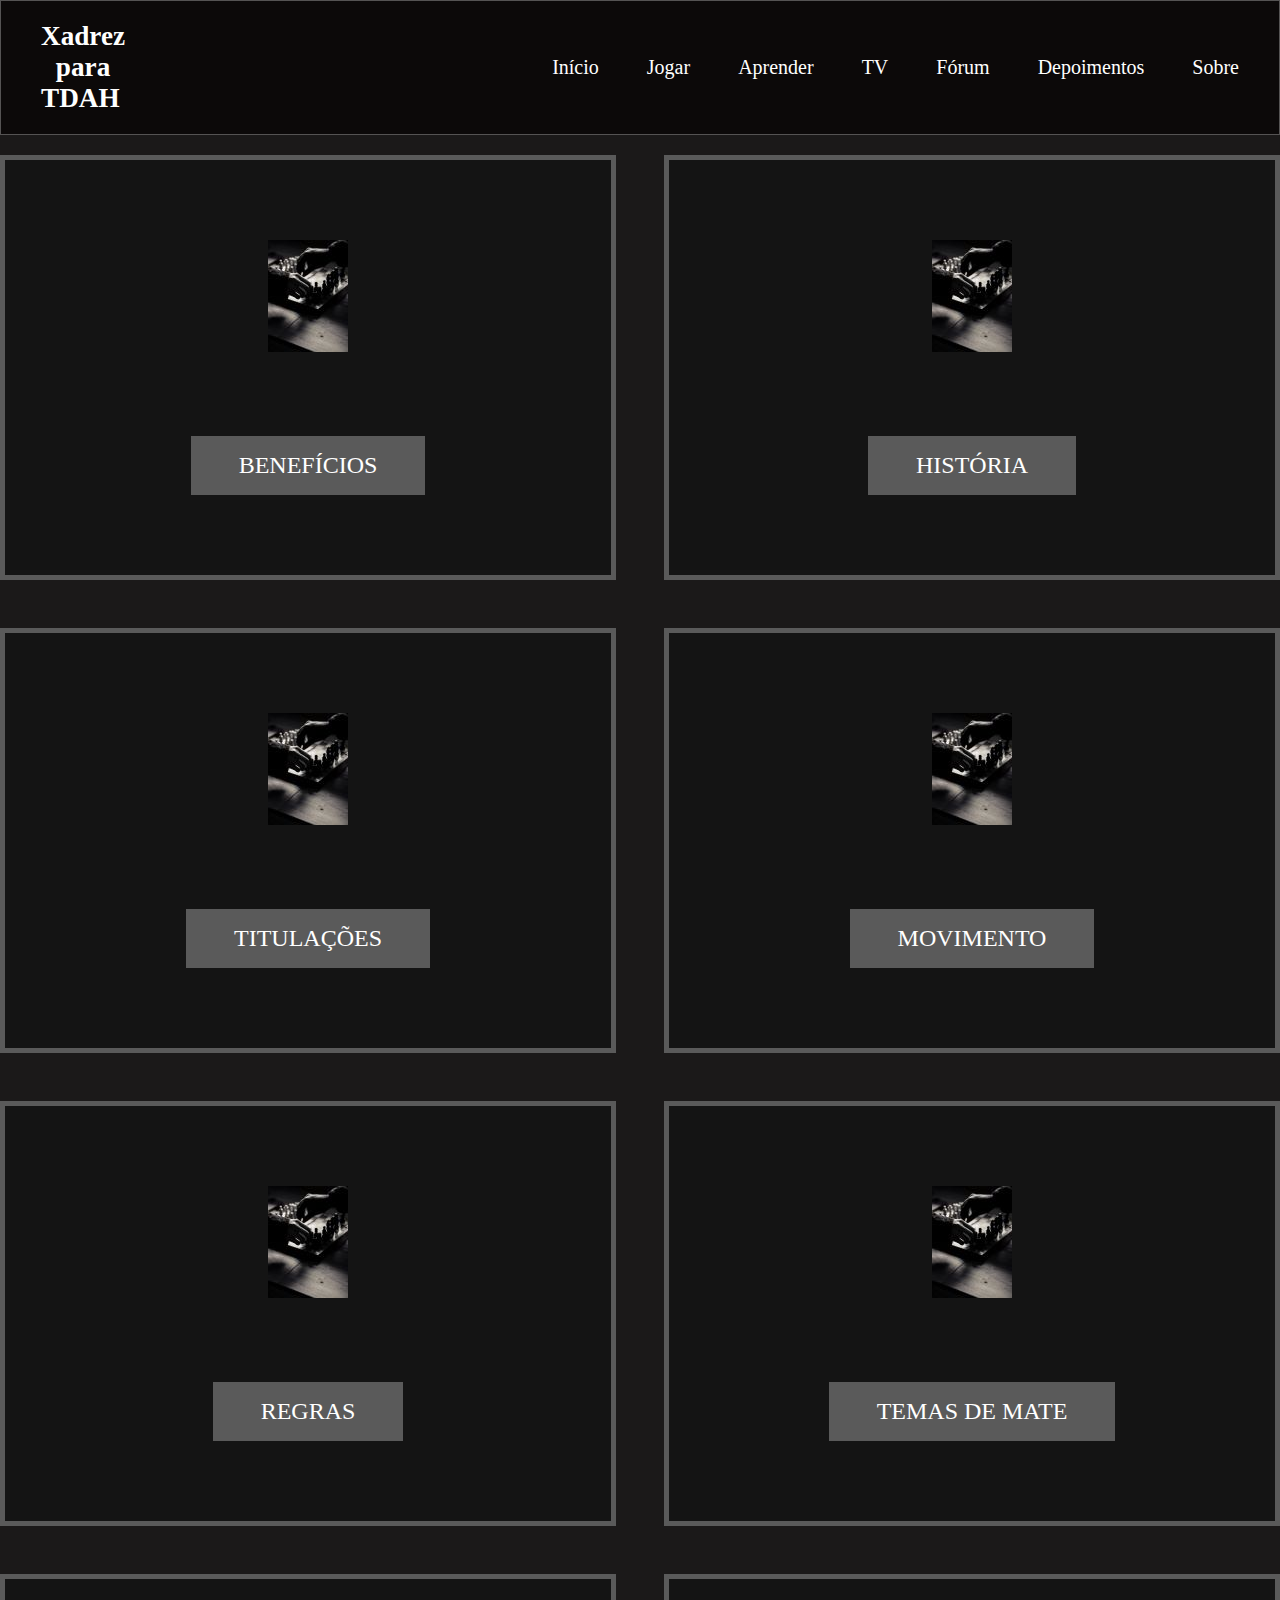
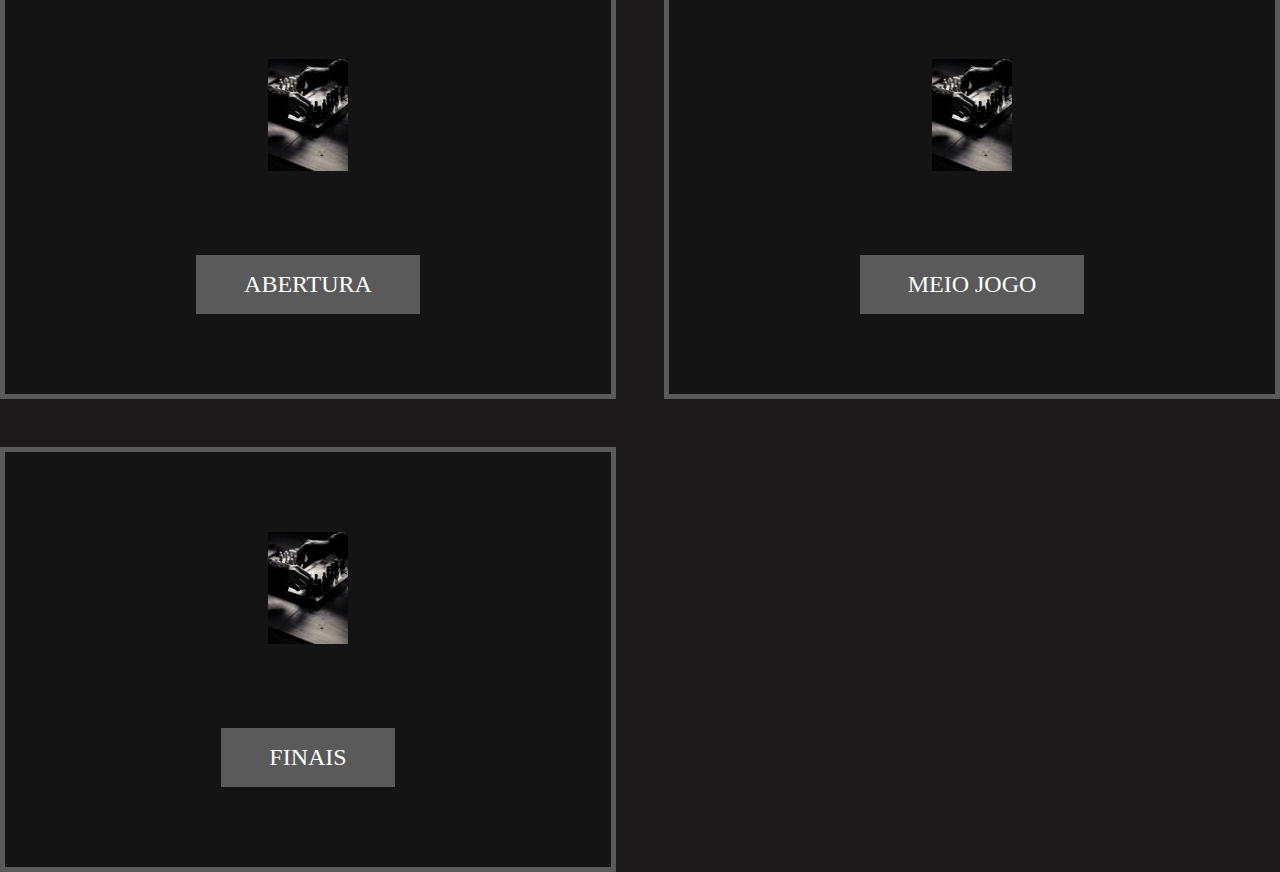
==== iniciante.html @ 49e0924e "Add files via upload" ====
<!DOCTYPE html>
<html lang="pt-BR">
    <head>
        <meta charset="UTF-8">
        <meta name="viewport" content="width=device-width, initial-scale=1.0">
        <link rel="shortcut icon" href="LogoXadrez.png" type="image/x-icon">
        <title>Xadrez para TDAH</title>
        <script src="https://ajax.googleapis.com/ajax/libs/jquery/3.6.0/jquery.min.js"></script>
        <link rel="stylesheet" href="sty.css">
        
    </head>
<body>
    <div id="menu-container"></div>

    <section class="menu" id="menu">
        <h2 class="title">Nosso <span>Menu</span></h2>
        <div class="box-container">
            <div class="box">
                <img src="img/iniciante.jpg" alt="item-1">
                <p>  <a href="#" class="btn">BENEFÍCIOS</a></p>
            </div>
            <div class="box">
                <img src="img/iniciante.jpg" alt="item-2">
                <p>  <a href="#" class="btn">HISTÓRIA</a></p>
            </div>
            <div class="box">
                <img src="img/iniciante.jpg" alt="item-3">
                <p> <a href="#" class="btn">TITULAÇÕES</a></p>
            </div>
            <div class="box">
                <img src="img/iniciante.jpg" alt="item-4">
                <p> <a href="#" class="btn">MOVIMENTO</a></p>
            </div>
            <div class="box">
                <img src="img/iniciante.jpg" alt="item-5">
                <p>   <a href="#" class="btn">REGRAS</a></p>
            </div>
            <div class="box">
                <img src="img/iniciante.jpg" alt="item-6">
                <p> <a href="#" class="btn">TEMAS DE MATE</a></p>
            </div>
            <div class="box">
                    <img src="img/iniciante.jpg" alt="item-7">
                    <p> <a href="#" class="btn">ABERTURA</a></p>
                </div>
                <div class="box">
                    <img src="img/iniciante.jpg" alt="item-8">
                    <p><a href="#" class="btn">MEIO JOGO</a></p>
                </div>
            
            <div class="box">
                <img src="img/iniciante.jpg" alt="item-9">
                
                <p><a href="#" class="btn">FINAIS</a></p>
            </div>
        </div>

    </section>

<script src="script.js"></script>
</body>
</html>
---- sty.css ----
*{
    padding: 0px;
    margin: 0px;
    box-sizing: border-box;
    list-style: none;
    text-decoration: none;
}body {
    background-color: #1b1919;
    
}   
.navigation {
    background-color: #0c0909;
    display: flex;
    align-items: center;
    justify-content: space-between;
    padding: 18px 40px;
    /*box-shadow: 0 0.1rem 0.5rem #ccc;*/
    width: 100%;
    height: 15%;
    transition: all 0.5s;
    position: fixed;
    z-index: 999;
    border: 0.1rem solid rgba(255, 255, 255, 0.3);
  
}
.navigation .logo {
    color: white;
    font-size: 1.7rem;
    font-weight: 600;
    display: flex;
    flex-direction: column;
    
    
}
.navigation .logo .logo2 {
    text-align: center;
}
.logo span{
    color: white;
}
.logo:hover {
    cursor: default;
}
.navigation ul {
    display: flex;
    text-align: center;
    gap: 3rem;
}

.navigation ul li a  {
    color: rgba(255, 255, 255, 1);
    font-size: 20px;
    font-weight: 500;
    transition: all 0.5s;
    position: static;
}
.navigation ul li:hover a {
    font-size: 30px;
    color: rgba(255, 255, 255, 0.5);
   
    
}

.dropdown-menu{
    position: absolute;
    display: none;
    
}
.dropdown-menu a{
    display: block;
    
}
.dropdown:hover .dropdown-menu{
    display: block;
}
.dropdown:hover .dropdown-menu span {
    display: flex;
}
.dropdown:hover .dropdown-menu a {
    border: 2px solid gray;
    font-size: 20px;
    padding: 10px;
    background-color: white;
    color: black;
    
}
.dropdown:hover .dropdown-menu a:hover {
    background-color: gray;
    color: white;
}

.mobile-menu-icon{
    display: none;
}
.mobile-menu {
    display: none;
}
.mobile-menu-icon button{
    background-color: transparent;
    border: none;
    cursor: pointer;
}



.inicio {
        display:flex;
       
   }
   .inicio::after {
       content: '';
       position: absolute;
       height: 110% ;
       width: 62%;
       background: linear-gradient(90deg, rgba(0, 0, 0, .85), rgba(0, 0, 0, .7) 40%, transparent 65%);
       
   }
   .inicio .imagem-fundo{
      width: 1800px;
       height: 900px;
       object-fit: cover;
    
   }
   .inicio .frases{
       display: flex;
       justify-content: center;
       flex-direction: column;
       position: absolute;
       padding: 100px 200px;
       z-index: 1;
       color: white;
   }
   .texto1{
        padding: 40px 20px;
       width: 400px;
       height: 260px;
       font-size: 40px;
       
   }
   .texto2{
       width: 300px;
       height: 300px;
       font-size: 40px;
   }
   
   .sobre .conversando{
       object-fit: cover;
       height: 350px;
       margin: 300px 820px ; 
   }
   .sobre {
       display: flex;
       position: relative;
       background-color: rgb(235, 223, 223);
       color: black;
   }
   .sobre .frases2{
       display: flex;
       justify-content: center;
       flex-direction: column;
       position: absolute;
       
       color: black;
       padding: 80px;
   }
   .texto4 {
       width: 500px;
       height: 350px;
       font-size: 30px;
   }
   
   .texto6{
       width: 400px;
       height: 400px;
       font-size: 30px;
   }
   .titusobre{
       width: 400px;
       height: 100px;
       font-size: 40px;
   }
   .falando {
       display: flex;
       position: relative;
       background-color: rgb(75, 21, 21);
       width: 100%;
       height: 100%;
   }
   .falando .container{
      
       object-fit: cover;
       margin: 100px 50px;
       position: relative;
       
   }
   .frases3 .texto7 {
       width: 550px;
       height: 700px;
       font-size: 40px;
       position:relative;
       margin: 100px 80px;
       color: white;
   }


.text-h1-2 {
    font-size: 3rem;
    color: #EDDDDD;
    align-items: center;
    padding: 15% 10%;
    font-weight: 20;
    text-align: center;
}


.home-btn2 {
    background-color: #3F2A04;
    padding: 5% 21.5%;
    color: #EDDDDD;
    border-radius: 20px;
}
.home-btn2:hover {
    background-color: #553705;
    transition: all 0.8s;
}
.home-btn2-2 {
    background-color: #3F2A04;
    padding: 4% 19.5%;
    color: #EDDDDD;
}
.home-btn2-2:hover {
    background-color: #553705;
    transition: all 0.8s;
}

.text-h1-2-2 {
    font-size: 3rem;
    color: #EDDDDD;
    align-items: center;
    padding: 1%;
    font-weight: 20;
    text-align: center;
}

.home-btn2-2:hover{
    cursor: pointer;
}



.text-h1-3 {
    font-size: 3rem;
    color: #EDDDDD;
    align-items: center;
    padding: 13%;
    font-weight: 20;
    text-align: center;
}
.home-btn3 {
    background-color: #3F2A04;
    padding: 4% 18%;
}
.home-btn3:hover {
    cursor: pointer;
    background-color: #553705;
    transition: all 0.8s;
}   
.home-btn3-3 {
    background-color: #3F2A04;
    padding: 4% 9.6%;
    
}
.text-h1-3-3 {
    font-size: 3rem;
    color: #EDDDDD;
    align-items: center;
    font-weight: 20;
    text-align: center;
}

.home-btn3-3:hover{
    cursor: pointer;
    background-color: #553705;
    transition: all 0.8s;
}

.home-btn3-3-3 {
    background-color: #3F2A04;
    padding: 4% 17.2%;
}
.text-h1-3-3-3 {
    font-size: 3rem;
    color: #EDDDDD;
    align-items: center;
    padding: 13%;
    font-weight: 20;
    text-align: center;
}

.home-btn3-3-3:hover{
    cursor: pointer;
    background-color: #553705;
    transition: all 0.8s;
}


.text-h1-4 {
    font-size: 3rem;
    align-items: center;
    padding: 15% 10%;
    font-weight: 20;
    text-align: center;
}
.text-h1-4 a {
    color: #EDDDDD;
}


.home-btn4 {
    background-color: #3F2A04;
    padding: 4% 13%;
}
.home-btn4:hover {
    cursor: pointer;
    background-color: #553705;
    transition: all 0.8s;
}
.home-btn4-4 {
    background-color: #3F2A04;
    padding: 4% 10.5%;
}
.text-h1-4-4 {
    font-size: 3rem;
    align-items: center;
    padding: 15 10%;
    font-weight: 20;
    text-align: center;
}
.text-h1-4-4 a {
    color: #EDDDDD;
}

.home-btn4-4:hover{
    cursor: pointer;
    background-color: #553705;
    transition: all 0.8s;
}



.text-h1-5 {
    font-size: 3rem;
    color: #EDDDDD;
    align-items: center;
    padding: 20%;
    font-weight: 20;
    text-align: center;
}


.home-btn5 .p1{
    background-color: #3F2A04;
    padding: 80px;
   
}


.home-btn5 div:hover {
    cursor: pointer;
    background-color: #553705;
    transition: all 0.8s;
}


.text-h1-6 {
    font-size: 3rem;
    color: #EDDDDD;
    align-items: center;
    padding: 13%;
    font-weight: 20;
    text-align: center;
}
.home-btn6 {
    background-color: #3F2A04;
    padding: 4% 18%;
}
.home-btn6:hover {
    cursor: pointer;
    background-color: #553705;
    transition: all 0.8s;
}
.home-btn6-6 {
    background-color: #3F2A04;
    padding: 4% 13.5%;
    
}
.text-h1-6-6 {
    font-size: 3rem;
    color: #EDDDDD;
    align-items: center;

    font-weight: 20;
    text-align: center;
}

.home-btn6-6:hover{
    cursor: pointer;
    background-color: #553705;
    transition: all 0.8s;
}

.home-btn6-6-6 {
    background-color: #3F2A04;
    padding: 3% 18%;
}
.text-h1-6-6-6 {
    font-size: 3rem;
    color: #EDDDDD;
    align-items: center;
    padding: 13%;
    font-weight: 20;
    text-align: center;
}

.home-btn6-6-6:hover{
    cursor: pointer;
    background-color: #553705;
    transition: all 0.8s;
}



.text-h1-7 {
    font-size: 3rem;
    color: #EDDDDD;
    align-items: center;
    padding: 23% 10%;
    font-weight: 20;
    text-align: center;
}

.text-h1-7:hover {
    cursor: pointer ;
}
.home-btn7 {
    background-color: #3F2A04;
    padding: 5% 15%;
}


@media (max-width:800px) {
    nav ul {
        position: absolute;
        top: 120px;
        left: 0;
        right: 0;
        flex-direction: column;
        text-align: center;
        background-color:#523704;
        gap: 0;
        
    }
    nav ul li {
        padding: 2px;
    }
    .dropdown-menu {
        left: 30%;
        
    }
    .mobile-menu-icon{
        display: block;
    }
    
}
@media (max-width:700px) {
    .dropdown-menu {
        left: 25%;
        
    }
    
    .mobile-menu-icon{
        display: block;
    }
    .open {
        display: block;
    }
    
} 


/* aprender */
.btn {
    background-color: rgba(255, 255, 255, 0.3);
    color: #fff;
    padding: 1rem 3rem;
    font-size: 1.5rem;
    cursor: pointer;
    margin-top: 5rem;
    display: inline-block;
}
.btn:hover {
    font-size: 30px;
    background-color:rgba(255, 255, 255, 0.2);
    transition: all 0.8s;
}
.box-container {
    display: grid;
    grid-template-columns: repeat(auto-fit, minmax(30rem, 1fr));
    gap: 3rem;
    text-align: center;
    margin-top: 10%;
    
}
.menu .box-container .box {
    text-align: center;
    border: 5px solid rgba(255, 255, 255, 0.3);
    padding:5rem;
    cursor: pointer;
    background-color: #141414   ;

}


.menu .box-container .box:hover {
    background-color: #080808;
    cursor: default;
    transition:all 0.8s;
}
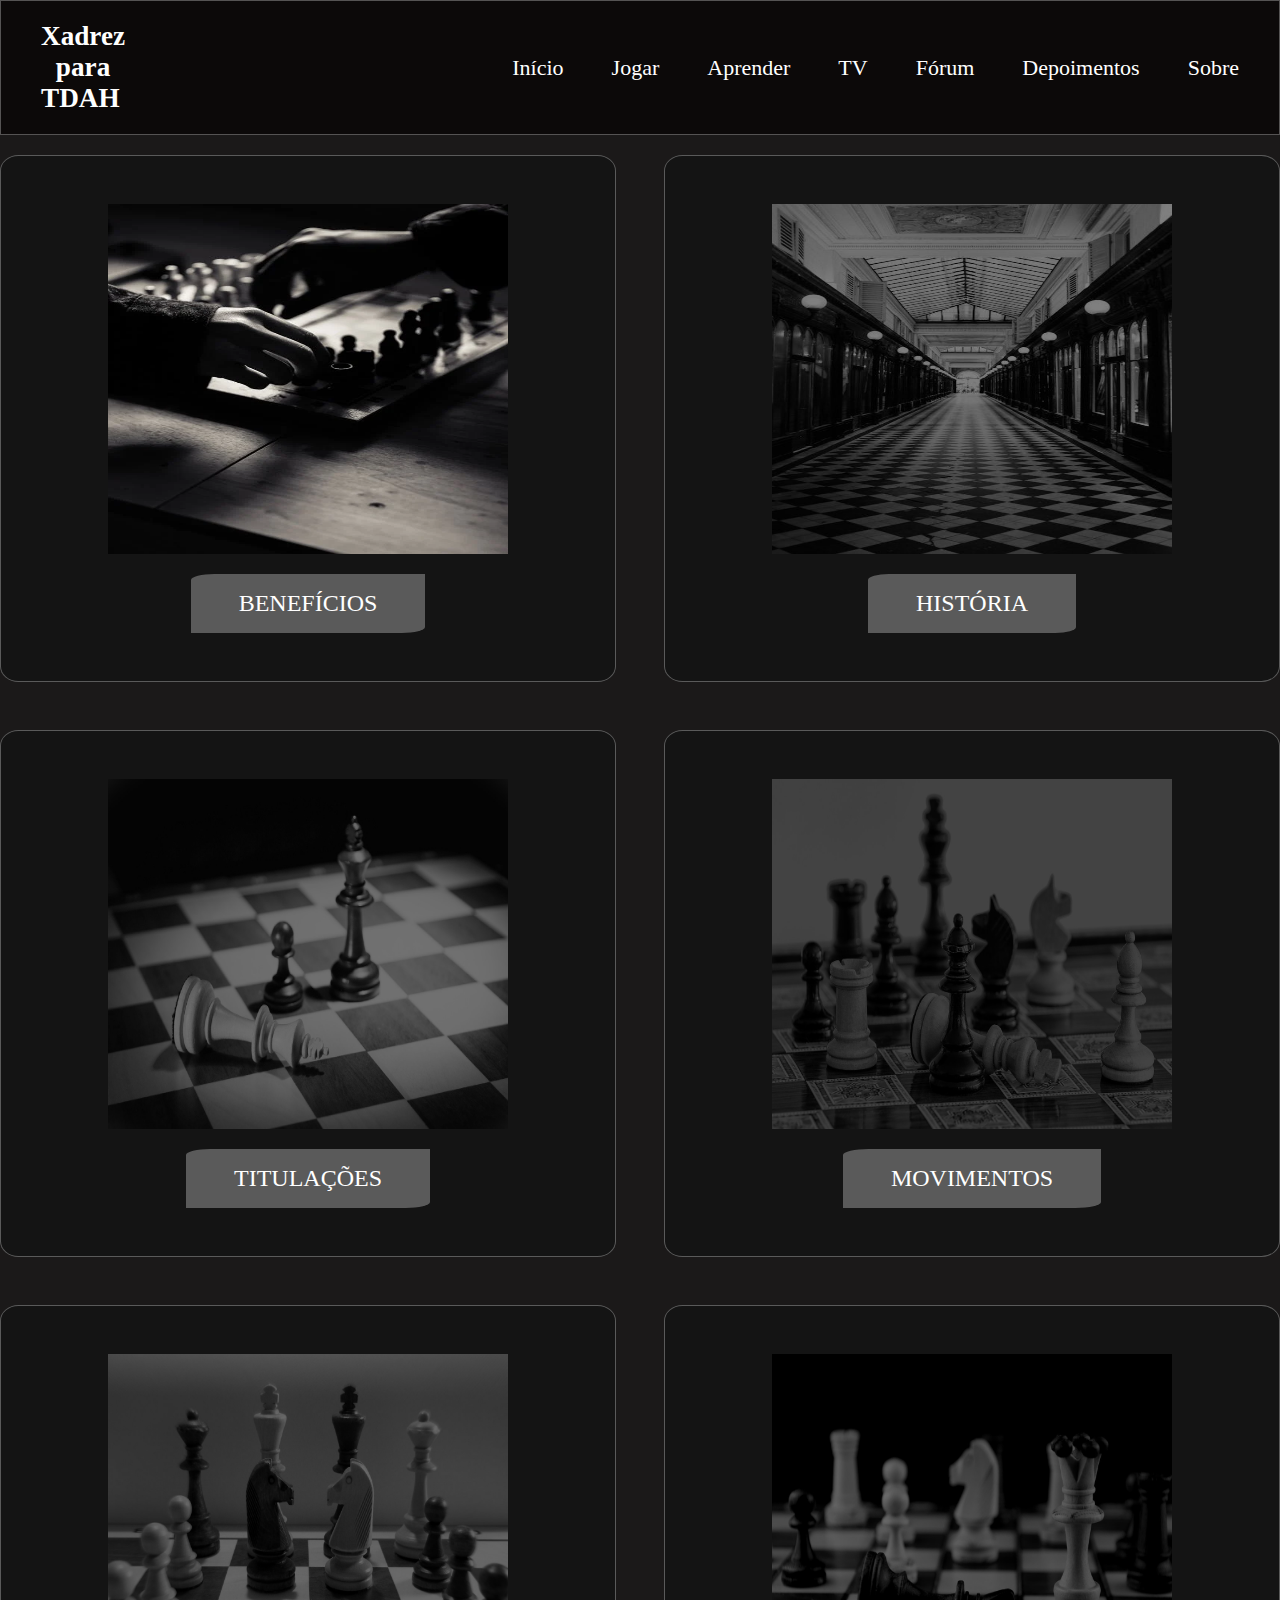
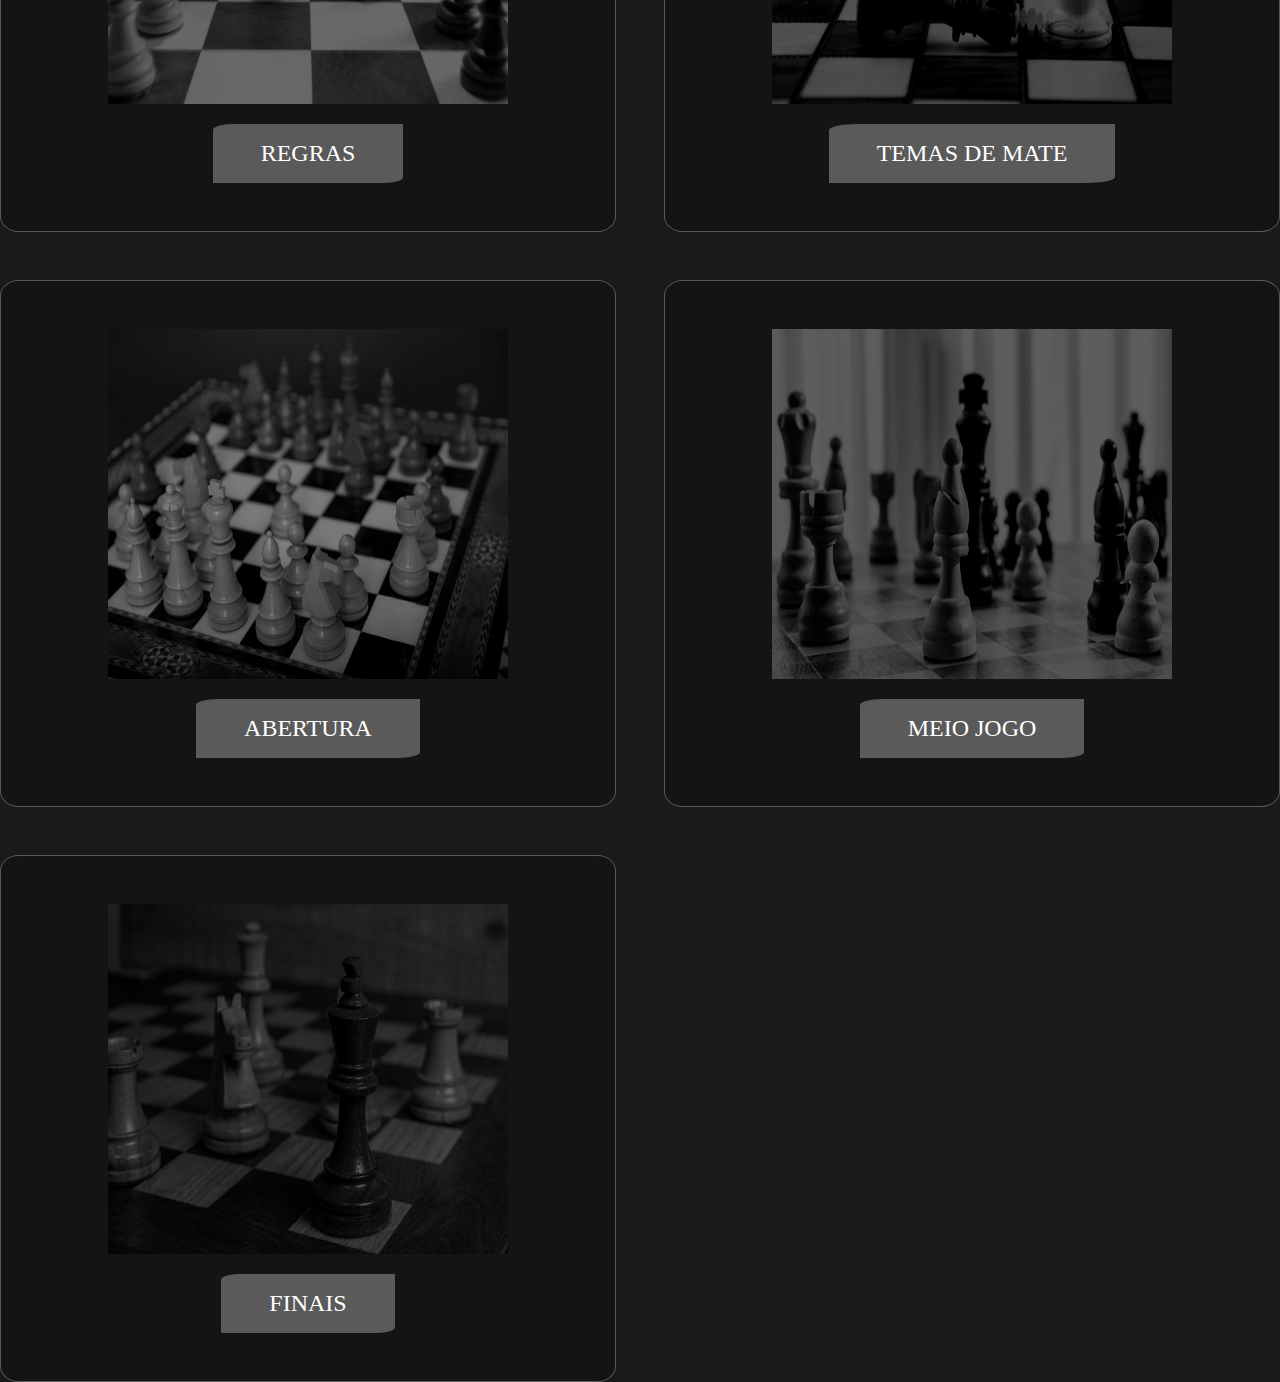
==== commit 2af3d80b: "Add files via upload" ====
--- a/iniciante.html
+++ b/iniciante.html
@@ -16,40 +16,40 @@
         <h2 class="title">Nosso <span>Menu</span></h2>
         <div class="box-container">
             <div class="box">
-                <img src="img/iniciante.jpg" alt="item-1">
+                <img src="img/beneficios.webp" alt="item-1">
                 <p>  <a href="#" class="btn">BENEFÍCIOS</a></p>
             </div>
             <div class="box">
-                <img src="img/iniciante.jpg" alt="item-2">
+                <img src="img/historia.jpeg" alt="item-2">
                 <p>  <a href="#" class="btn">HISTÓRIA</a></p>
             </div>
             <div class="box">
-                <img src="img/iniciante.jpg" alt="item-3">
+                <img src="img/titulaçao.jpg" alt="item-3">
                 <p> <a href="#" class="btn">TITULAÇÕES</a></p>
             </div>
             <div class="box">
-                <img src="img/iniciante.jpg" alt="item-4">
-                <p> <a href="#" class="btn">MOVIMENTO</a></p>
+                <img src="img/movimento.jpg" alt="item-4">
+                <p> <a href="#" class="btn">MOVIMENTOS</a></p>
             </div>
             <div class="box">
-                <img src="img/iniciante.jpg" alt="item-5">
+                <img src="img/regras.jpg" alt="item-5">
                 <p>   <a href="#" class="btn">REGRAS</a></p>
             </div>
             <div class="box">
-                <img src="img/iniciante.jpg" alt="item-6">
+                <img src="img/mate.jpg" alt="item-6">
                 <p> <a href="#" class="btn">TEMAS DE MATE</a></p>
             </div>
             <div class="box">
-                    <img src="img/iniciante.jpg" alt="item-7">
+                    <img src="img/abertura.jpg" alt="item-7">
                     <p> <a href="#" class="btn">ABERTURA</a></p>
                 </div>
                 <div class="box">
-                    <img src="img/iniciante.jpg" alt="item-8">
+                    <img src="img/meio jogo.jpg" alt="item-8">
                     <p><a href="#" class="btn">MEIO JOGO</a></p>
                 </div>
             
             <div class="box">
-                <img src="img/iniciante.jpg" alt="item-9">
+                <img src="img/final.jpg" alt="item-9">
                 
                 <p><a href="#" class="btn">FINAIS</a></p>
             </div>
--- a/sty.css
+++ b/sty.css
@@ -49,7 +49,7 @@
 
 .navigation ul li a  {
     color: rgba(255, 255, 255, 1);
-    font-size: 20px;
+    font-size: 22px;
     font-weight: 500;
     transition: all 0.5s;
     position: static;
@@ -214,22 +214,23 @@
 
 
 .home-btn2 {
-    background-color: #3F2A04;
+    background-color: rgba(255, 255, 255, 0.3);
     padding: 5% 21.5%;
     color: #EDDDDD;
     border-radius: 20px;
 }
 .home-btn2:hover {
-    background-color: #553705;
+    background-color: rgba(255, 255, 255, 0.2);
     transition: all 0.8s;
 }
 .home-btn2-2 {
-    background-color: #3F2A04;
+    background-color: rgba(255, 255, 255, 0.3);
     padding: 4% 19.5%;
     color: #EDDDDD;
+    border-radius: 20px;
 }
 .home-btn2-2:hover {
-    background-color: #553705;
+    background-color: rgba(255, 255, 255, 0.2);
     transition: all 0.8s;
 }
 
@@ -257,18 +258,21 @@
     text-align: center;
 }
 .home-btn3 {
-    background-color: #3F2A04;
+    background-color: rgba(255, 255, 255, 0.3);
     padding: 4% 18%;
+    border-radius: 20px;
+    color: #EDDDDD;
 }
 .home-btn3:hover {
     cursor: pointer;
-    background-color: #553705;
+    background-color: rgba(255, 255, 255, 0.2);
     transition: all 0.8s;
 }   
 .home-btn3-3 {
-    background-color: #3F2A04;
+    background-color: rgba(255, 255, 255, 0.3);
     padding: 4% 9.6%;
-    
+    border-radius: 20px;
+    color: #EDDDDD;
 }
 .text-h1-3-3 {
     font-size: 3rem;
@@ -280,13 +284,15 @@
 
 .home-btn3-3:hover{
     cursor: pointer;
-    background-color: #553705;
+    background-color: rgba(255, 255, 255, 0.2);
     transition: all 0.8s;
 }
 
 .home-btn3-3-3 {
-    background-color: #3F2A04;
+    background-color: rgba(255, 255, 255, 0.3);
     padding: 4% 17.2%;
+    border-radius: 20px;
+    color: #EDDDDD;
 }
 .text-h1-3-3-3 {
     font-size: 3rem;
@@ -299,7 +305,7 @@
 
 .home-btn3-3-3:hover{
     cursor: pointer;
-    background-color: #553705;
+    background-color: rgba(255, 255, 255, 0.2);
     transition: all 0.8s;
 }
 
@@ -317,17 +323,20 @@
 
 
 .home-btn4 {
-    background-color: #3F2A04;
+    background-color: rgba(255, 255, 255, 0.3);
     padding: 4% 13%;
+    border-radius: 20px;
+    
 }
 .home-btn4:hover {
     cursor: pointer;
-    background-color: #553705;
+    background-color: rgba(255, 255, 255, 0.2);
     transition: all 0.8s;
 }
 .home-btn4-4 {
-    background-color: #3F2A04;
+    background-color: rgba(255, 255, 255, 0.3);
     padding: 4% 10.5%;
+    border-radius: 20px;
 }
 .text-h1-4-4 {
     font-size: 3rem;
@@ -342,7 +351,7 @@
 
 .home-btn4-4:hover{
     cursor: pointer;
-    background-color: #553705;
+    background-color: rgba(255, 255, 255, 0.2);
     transition: all 0.8s;
 }
 
@@ -359,15 +368,15 @@
 
 
 .home-btn5 .p1{
-    background-color: #3F2A04;
+    background-color: rgba(255, 255, 255, 0.3);
     padding: 80px;
-   
+    border-radius: 20px;
 }
 
 
 .home-btn5 div:hover {
     cursor: pointer;
-    background-color: #553705;
+    background-color: rgba(255, 255, 255, 0.2);
     transition: all 0.8s;
 }
 
@@ -381,18 +390,19 @@
     text-align: center;
 }
 .home-btn6 {
-    background-color: #3F2A04;
+    background-color: rgba(255, 255, 255, 0.3);
     padding: 4% 18%;
+    border-radius: 20px;
 }
 .home-btn6:hover {
     cursor: pointer;
-    background-color: #553705;
+    background-color: rgba(255, 255, 255, 0.2);
     transition: all 0.8s;
 }
 .home-btn6-6 {
-    background-color: #3F2A04;
+    background-color: rgba(255, 255, 255, 0.3);
     padding: 4% 13.5%;
-    
+    border-radius: 20px;
 }
 .text-h1-6-6 {
     font-size: 3rem;
@@ -405,13 +415,14 @@
 
 .home-btn6-6:hover{
     cursor: pointer;
-    background-color: #553705;
+    background-color: rgba(255, 255, 255, 0.2);
     transition: all 0.8s;
 }
 
 .home-btn6-6-6 {
-    background-color: #3F2A04;
+    background-color: rgba(255, 255, 255, 0.3);
     padding: 3% 18%;
+    border-radius: 20px;
 }
 .text-h1-6-6-6 {
     font-size: 3rem;
@@ -424,7 +435,7 @@
 
 .home-btn6-6-6:hover{
     cursor: pointer;
-    background-color: #553705;
+    background-color: rgba(255, 255, 255, 0.2);
     transition: all 0.8s;
 }
 
@@ -443,8 +454,9 @@
     cursor: pointer ;
 }
 .home-btn7 {
-    background-color: #3F2A04;
+    background-color: rgba(255, 255, 255, 0.3);
     padding: 5% 15%;
+    border-radius: 20px;
 }
 
 
@@ -495,8 +507,9 @@
     padding: 1rem 3rem;
     font-size: 1.5rem;
     cursor: pointer;
-    margin-top: 5rem;
+    margin-top: 1rem;
     display: inline-block;
+    border-radius: 10% 0 10% 0;
 }
 .btn:hover {
     font-size: 30px;
@@ -510,14 +523,15 @@
     text-align: center;
     margin-top: 10%;
     
+    
 }
 .menu .box-container .box {
     text-align: center;
-    border: 5px solid rgba(255, 255, 255, 0.3);
-    padding:5rem;
+    border: 1px solid rgba(255, 255, 255, 0.3);
+    padding:3rem;
     cursor: pointer;
     background-color: #141414   ;
-
+    border-radius:3%;
 }
 
 
@@ -526,3 +540,7 @@
     cursor: default;
     transition:all 0.8s;
 }
+.menu .box-container .box img {
+width: 400px;
+height: 350px;
+}
